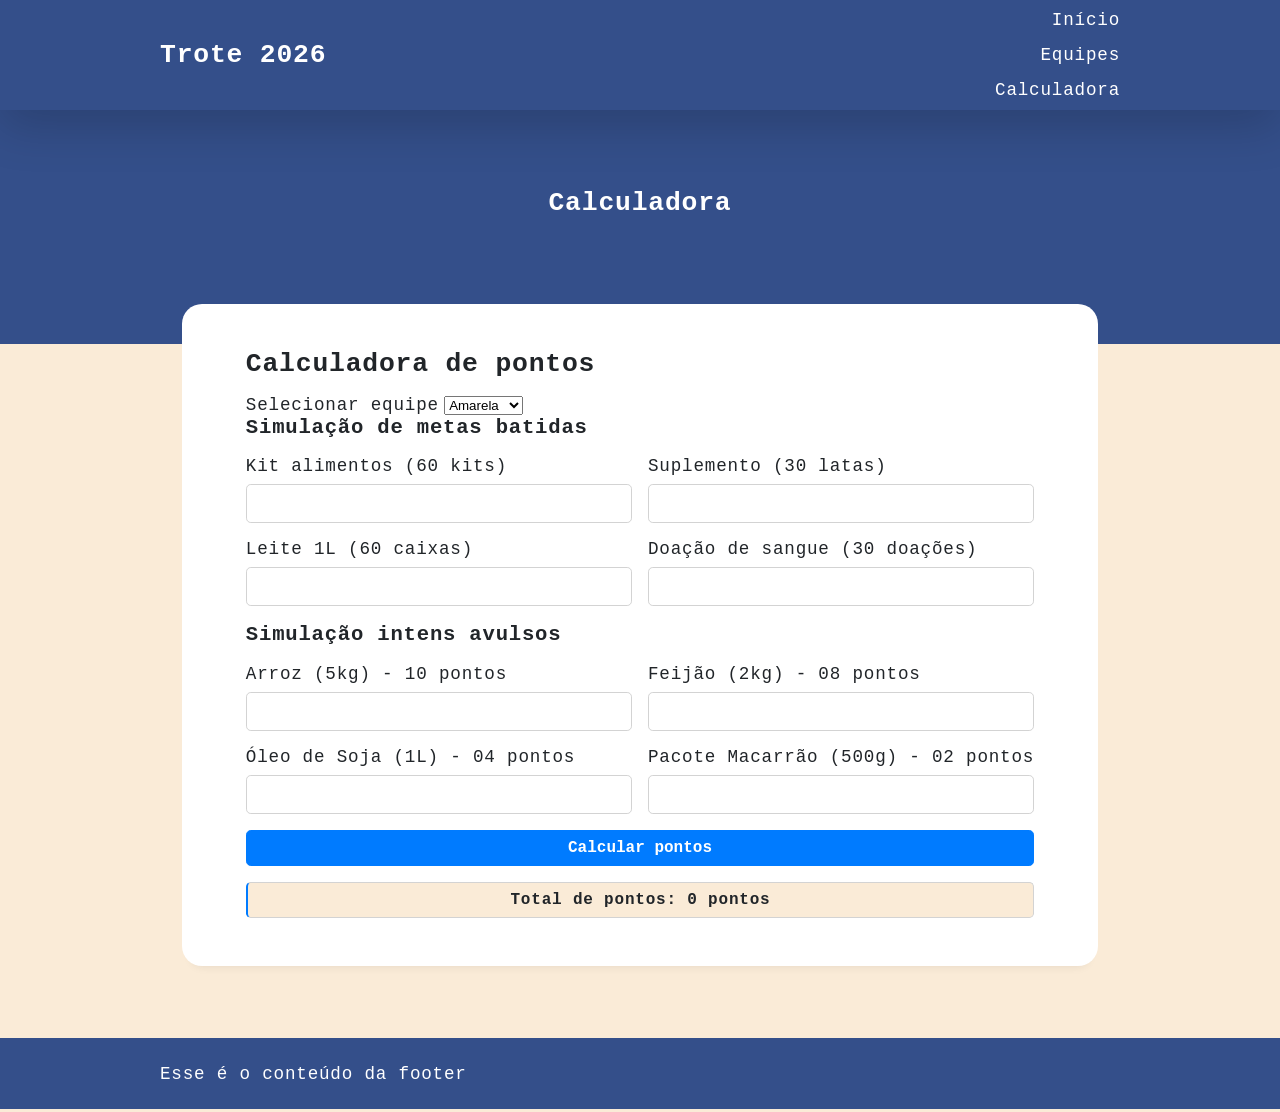
==== pages/calculator.html @ b0d2b978 "update: still working on implement all content before final style" ====
<!DOCTYPE html>
<html lang="pt-BR">
    <head>
        <!-- Meta data -->
        <meta charset="UTF-8">
        <meta name="title" content="Trote solidário 2026">
        <meta name="description" content="Trote solidário 2026">
        <meta name="viewport" content="width=device-width, initial-scale=1.0">
        <!-- CSS and statis files -->
        <link rel="stylesheet" href="../css/styles.css" >
        <!-- Google fonts -->
        <link rel="preconnect" href="https://fonts.googleapis.com">
        <link rel="preconnect" href="https://fonts.gstatic.com" crossorigin>
        <link href="https://fonts.googleapis.com/css2?family=Montserrat:ital@0;1&family=Mulish:ital,wght@0,200..1000;1,200..1000&family=Ubuntu+Mono:ital,wght@0,400;0,700;1,400;1,700&family=Ubuntu+Sans&family=Ubuntu+Sans+Mono:ital,wght@0,400..700;1,400..700&family=Ubuntu:ital,wght@0,300;0,400;0,500;0,700;1,300;1,400;1,500;1,700&display=swap" rel="stylesheet">
        <!-- Icons -->
        <link href="https://fonts.googleapis.com/css2?family=Material+Symbols+Outlined" rel="stylesheet">
        <link rel="stylesheet" href="https://cdn.jsdelivr.net/npm/bootstrap-icons@1.13.1/font/bootstrap-icons.min.css">
        <!-- Favicon -->
        <link rel="shortcut icon" href="https://ava-grad.unifacef.com.br/pluginfile.php/1/core_admin/favicon/64x64/1707216088/unifacef.png" />
        <!-- Title -->
        <title>Trote solidário 2026</title>
    </head>
    <body>
        <nav class="menu container"> <!-- Menu de navegação -->
            <div class="nav-main">
                <h1>Trote 2026</h1>
                <div class="menu-itens">
                    <a href="../index.html">Início</a>
                    <a href="teams.html">Equipes</a>
                    <a href="calculator.html">Calculadora</a>
                </div>
            </div>
        </nav>
        <header class="container">
            <div class="flex-column">
                <div class="banner">
                    <h2>Calculadora</h2>
                    <!-- <em>"Colecionando memórias de solidariedade"</em> -->
                </div>
            </div>
        </header>
        <main> <!-- Múltiplos sections dentro do main -->
            <section class="container">
                <div class="card-body">
                    <div class="form center">
                        <h2 class="h2-card form-header">
                            Calculadora de pontos
                        </h2>
                        <div class="dropdown">
                            <label for="colors">Selecionar equipe</label>
                            <select id="colors">
                                <option value="yellow">Amarela</option>
                                <option value="gray">Cinza</option>
                                <option value="orange">Laranja</option>
                                <option value="rouge">Bordo</option>
                                <option value="black">Preto</option>
                                <option value="pink">Rosa</option>
                                <option value="purple">Roxo</option>
                                <option value="green">Verde</option>
                                <option value="red">Vermelho</option>
                            </select>
                        </div>
                        <h3 class="h3-card form-header">
                            Simulação de metas batidas
                        </h3>
                        <form>
                            <div class="form-grid">
                                <div class="form-group">
                                    <label for="qtdeArroz">Kit alimentos (60 kits)</label>
                                    <input type="number" id="qtdeKit" name="qtdeKit" min="0">
                                </div>
                                <div class="form-group">
                                    <label for="qtdeFeijao">Suplemento (30 latas)</label>
                                    <input type="number" id="qtdeSuplemento" name="qtdeSuplemento" min="0">
                                </div>
                            </div>
                            <div class="form-grid">
                                <div class="form-group">
                                    <label for="qtdeArroz">Leite 1L (60 caixas)</label>
                                    <input type="number" id="qtdeLeite" name="qtdeLeite" min="0">
                                </div>
                                <div class="form-group">
                                    <label for="qtdeFeijao">Doação de sangue (30 doações)</label>
                                    <input type="number" id="qtdeSangue" name="qtdeSangue" min="0">
                                </div>
                            </div>
                            <h3 class="h3-card form-header">
                                Simulação intens avulsos
                            </h3>
                            <div class="form-grid">
                                <div class="form-group">
                                    <label for="qtdeArroz">Arroz (5kg) - 10 pontos</label>
                                    <input type="number" id="qtdeArroz" name="qtdeArroz" min="0">
                                </div>
                                <div class="form-group">
                                    <label for="qtdeFeijao">Feijão (2kg) - 08 pontos</label>
                                    <input type="number" id="qtdeFeijao" name="qtdeFeijao" min="0">
                                </div>
                            </div>
                            <div class="form-grid">
                                <div class="form-group">
                                    <label for="qtdeArroz">Óleo de Soja (1L) - 04 pontos</label>
                                    <input type="number" id="qtdeOleo" name="qtdeOleo" min="0">
                                </div>
                                <div class="form-group">
                                    <label for="qtdeFeijao">Pacote Macarrão (500g) - 02 pontos</label>
                                    <input type="text" id="qtdeMacarrao" name="qtdeMacarrao" min="0">
                                </div>
                            </div>
                            <button class="btn btn-primary" type="button" onclick="calcular()">
                                <h4 class="my-0 mx-0">
                                    Calcular pontos
                                </h4>
                            </button>
                        </form>
                        <div id="resultado" class="resultado">
                            <!-- O resultado da calculadora aparecerá aqui -->
                            <h4 class="mx-0 my-0 text-center">
                                Total de pontos: <span id="totalHoras">0</span> pontos
                            </h4>
                        </div>
                    </div>
                </div>
            </section>
        </main>
        <footer class="container">
            <p>Esse é o conteúdo da footer</p>
        </footer>
        <!-- Import Js -->
        <script src="../js/calculadora.js"></script>
        <script src="../js/spinner.js"></script>
    </body>
    <style>
        .card-body {
            width: fit-content;
            margin: -3rem auto 4rem auto;
        }
    </style>
</html>
---- css/styles.css ----
/* ---- STRUCT ---- */
body {
    margin: unset;
    background-color: antiquewhite;
    color: #212529 !important;
    letter-spacing: 0.05rem;
    min-height: 95vh;
    font-size: 1.1rem;
}

.container {
    padding: 0.5rem 10rem;
}

@media (max-width: 1100px) {
    .container {
        padding: 0.5rem 2rem;
    }
}

.row {
    display: flex;
    gap: 2rem;
}

@media (max-width: 500px) {
    .row {
        display: grid;
        gap: 1rem;
    }
}

header {
    background-color: #344f8a;
}

.flex-column {
    display: flex;
    flex-direction: column;
    padding: 3rem 3rem 6rem 3rem;
    text-align: center;
    color: white;
}

hr {
    color: lightgray;
}

table {
    width: 100%;
    border-collapse: collapse;
}

th, td {
    padding: 7px;
    text-align: left;
    border-bottom: 1px solid #ddd;
}
/* ---- END ---- */

/* ---- TIPOGRAFIA ---- */
h1, h2, h3, h4, p, ul, li, span, a, button, th, td, label, input {
    font-family: "Ubuntu Sans Mono", monospace;
    font-optical-sizing: auto;
    font-style: normal;
}

h1 {
    margin: 0.5rem 0;
    width: 30%;
    text-align: start;
}

.banner em {
    font-family: "Ubuntu Sans Mono", monospace;
    font-optical-sizing: auto;
    font-weight: normal;
    color: gold;
}

.h2-card, 
.h3-card,
.p-card {
    margin: 1rem 0;
    line-height: 1.6rem !important;
    text-align: justify;
}

.unstyle-list {
    list-style: none;
}

/* ---- END ---- */

/* ---- MENU ---- */
.nav-main {
    display: inherit !important;
    justify-content: inherit !important;
    align-items: inherit;
    width: 100%;
}

nav {
    display: flex;
    justify-content: space-between;
    align-items: center;
    color: white;
    text-align: end;
    box-shadow: 0 1rem 3rem rgba(0, 0, 0, 0.175);
    position: sticky;
    top: 0;
    z-index: 999;
    background-color: #344f8a;
}

.menu-itens {
    gap: 0.9rem;
    display: flex;
    width: 70%;
    line-height: 1.5rem; 
    justify-content: end !important;
}

.menu-itens a:hover {
    border-bottom: 1px solid white;
} 

@media (max-width: 1400px) {
    .menu-itens {
        display: inline-grid;
        gap: 0.7rem;
    }
}

.menu-itens>a {
    color: white;
    text-decoration: none;
}
/* ---- END ---- */

/* ---- CARD ---- */
.card-body {
    background-color: white;
    padding: 1rem 2rem;
    border-radius: 20px;
    margin: -3rem 0 4rem 0;
    box-shadow: rgba(33, 35, 38, 0.1) 0px 10px 10px -10px;
}

.row .card-body {
    width: 50%;
    cursor: pointer;
    border-left: 2px solid #344f8a;
}

.row .card-body:hover {
    color: white !important;
    background-color:  #344f8a;
    /* border: unset; */
}


@media (max-width: 500px) {
    .row .card-body {
        width: unset;
    }
}
/* ---- END ---- */

/* ---- FOOTER ---- */
footer {
    color: white;
    background-color: #344f8a;
    /* display: none; */
}
/* ---- FOOTER ---- */

/* ---- CUSTOM ---- */
.success {
    background-color: #DFF6E0;
    padding: 0.5rem 1rem;
    border-radius: 7px;
    color: darkgreen;
    font-weight: bold;
}

.info {
    background-color: #cff4fc;
    padding: 0.5rem 1rem;
    border-radius: 7px;
    /* color: darkgreen; */
    border-left: 2px solid #344f8a;
    /* font-weight: bold; */
}
/* ---- END ---- */

/* ---- FAZER IMPLANTAÇÃO NO CSS ---- */
.form {
    display: flex;
    flex-direction: column;
    margin: auto;
    padding: 2rem;
}

.form-header {
    text-align: unset;
    margin-top: 0;

}

.form-grid {
    display: grid;
    grid-template-columns: 1fr 1fr;
    gap: 1rem;
}

.form-group {
    display: flex;
    flex-direction: column;
    gap: 0.5rem;
    margin-bottom: 1rem;
}

.btn {
    background-color: #007bff;
    color: white;
    border: 1px solid #007bff;
    padding: 0.5rem 1rem;
    border-radius: 0.3rem;
    cursor: pointer;
    font-size: 1rem;
    width: 100%;
}

input {
    border: 1px solid lightgray;
    border-radius: 0.3rem;
    font-size: 1rem;
    height: 35px;
    padding-left: 0.5rem;
}

.resultado {
    margin-top: 1rem;
    background-color: antiquewhite;
    border: 1px solid lightgray;
    padding: 0.5rem 1rem;
    border-radius: 0.3rem;
    border-left: 2px solid #007bff;
    font-size: 1rem;
}

.mx-0 {
    margin-left: 0;
    margin-right: 0;
}
.my-0 {
    margin-top: 0;
    margin-bottom: 0;
}

.text-center {
    text-align: center;
}

.timeline {
    border-left: 2px solid #2a5298; /* borda à esquerda */
    padding-left: 20px;
    margin-top: 20px;
}

.evento {
    margin-bottom: 25px; /* espaçamento fora da borda de 25px */
    position: relative; /* move o elemento HTML sem alterar elementos ao lado */
}

.evento::before { /* cria elemento fantasma - aparece como primeiro elemento */
    content: '';
    width: 12px; /* largura da bolinha */
    height: 12px; /* altura da bolinha */
    background: #ff4b2b; /* fundo da bolinha */
    border-radius: 50%; /* borda da bolinha */
    position: absolute; /* posição atual do elemento */
    left: -28px; /* desloca para esquerda */
    top: 5px; /* desloca para cima */
}
/* ---- END ---- */

@media (max-width: 1100px) {
    .menu-itens {
        display: none;
    }
}

.nav-btn {
  display: flex;
  align-items: center;
  justify-content: center;

  position: absolute;
  top: 40%;
  transform: translateY(-40%);

  width: 45px;
  height: 45px;
  border: none;
  border-radius: 50%;
  background-color: #ffffff;
  color: #333;
  cursor: pointer;
  box-shadow: 0 2px 6px rgba(0,0,0,0.2);
}

/* posições laterais */
.nav-btn.left {
  left: 8.5rem; /* metade do botão → fica “metade pra fora” */
}

.nav-btn.right {
  right: 8.5rem;
}

@media (max-width: 1100px) {
  .nav-btn.left {
    left: 0.5rem; /* ajusta o botão esquerdo para ficar mais próximo da borda */
  }
  .nav-btn.right {
    right: 0.5rem; /* ajusta o botão direito para ficar mais próximo da borda */
  }
}

.retrivedContent {
    height: 440px;
    overflow-y: auto;
    flex: 1;
    padding-right: 0.5rem;
}


/* Chrome / Edge / Safari */
/* estado normal (escondida ou mínima) */
.retrivedContent::-webkit-scrollbar {
  width: 0px;
}

/* quando o usuário passa o mouse no container */
.retrivedContent:hover::-webkit-scrollbar {
  width: 6px;
}

.retrivedContent::-webkit-scrollbar-track {
  background: transparent;
}

.retrivedContent::-webkit-scrollbar-thumb {
  background-color: rgba(0, 0, 0, 0.08);
  border-radius: 10px;
}


.modal {
  display: none;
  position: fixed;
  z-index: 1000;
  inset: 0;
  background: rgba(0,0,0,0.7);
  /* overflow-y: auto */
}

.modal.active {
  display: flex;
  align-items: center;
  justify-content: center;
}

.modal-content {
  background: #fff;
  width: 80%;
  border-radius: 20px;
  overflow: hidden;

  display: flex;
  flex-direction: column;
  max-height: 90vh;
  padding: 20px;

}

/* 🔥 importante */
.modal-body {
  flex: 1;
  overflow-y: auto;
  min-height: 0;
  padding-right: 10px;
}

.modal-header {
  display: flex;
  justify-content: space-between;
  align-items: center;
}

.modal-header #btn-close {
    cursor: pointer;
    font-size: 1.5rem;
    color: #333;
}

    .box-yellow {
        width: 100%;
        height: 2rem;
        background-color: gold;
    }

    .box-gray {
        width: 100%;
        height: 2rem;
        background-color: gray;
    }

    .box-orange {
        width: 100%;
        height: 2rem;
        background-color: darkorange;
    }

    .box-rouge {
        width: 100%;
        height: 2rem;
        background-color: darkred;
    }

    .box-black {
        width: 100%;
        height: 2rem;
        background-color: black;
    }

    .box-pink {
        width: 100%;
        height: 2rem;
        background-color: pink;
    }

    .box-purple {
        width: 100%;
        height: 2rem;
        background-color: purple;
    }

    .box-green {
        width: 100%;
        height: 2rem;
        background-color: green;
    }

    .box-red {
        width: 100%;
        height: 2rem;
        background-color: red;
    }
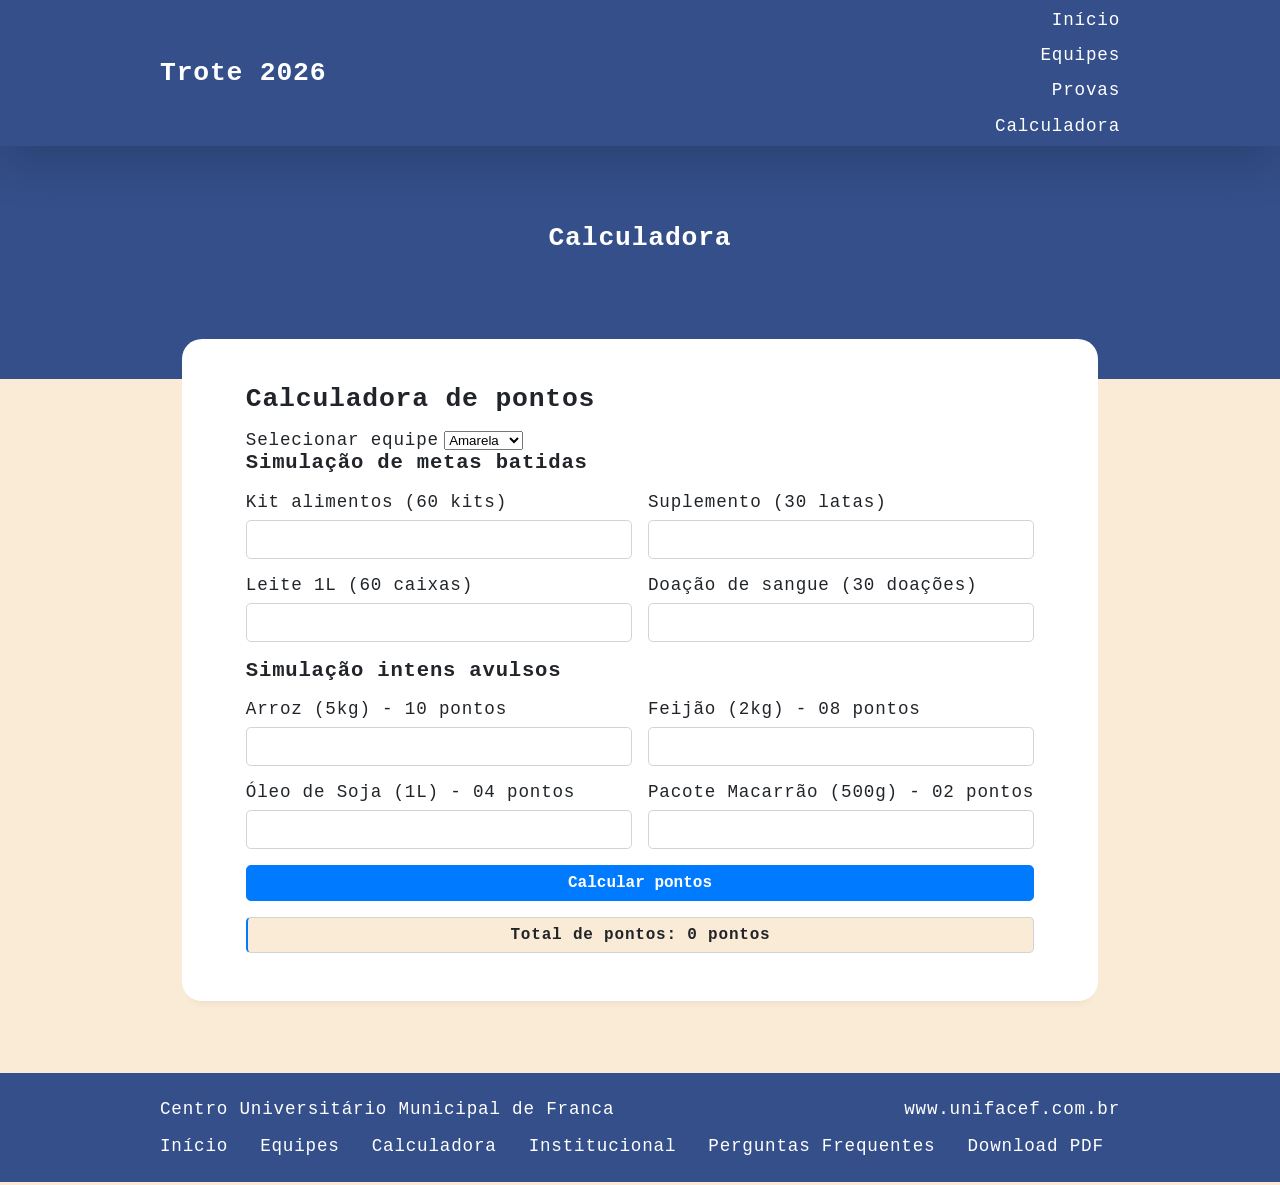
==== commit 031d4158: "updated: finished place tasks content to js" ====
--- a/pages/calculator.html
+++ b/pages/calculator.html
@@ -8,6 +8,7 @@
         <meta name="viewport" content="width=device-width, initial-scale=1.0">
         <!-- CSS and statis files -->
         <link rel="stylesheet" href="../css/styles.css" >
+        <link rel="stylesheet" href="../css/common/common.css" >
         <!-- Google fonts -->
         <link rel="preconnect" href="https://fonts.googleapis.com">
         <link rel="preconnect" href="https://fonts.gstatic.com" crossorigin>
@@ -21,12 +22,13 @@
         <title>Trote solidário 2026</title>
     </head>
     <body>
-        <nav class="menu container"> <!-- Menu de navegação -->
+        <nav class="menu container">
             <div class="nav-main">
                 <h1>Trote 2026</h1>
                 <div class="menu-itens">
                     <a href="../index.html">Início</a>
                     <a href="teams.html">Equipes</a>
+                    <a href="tasks.html">Provas</a>
                     <a href="calculator.html">Calculadora</a>
                 </div>
             </div>
@@ -124,7 +126,43 @@
             </section>
         </main>
         <footer class="container">
-            <p>Esse é o conteúdo da footer</p>
+
+            <p class="d-flex justify-content-between">Centro Universitário Municipal de Franca
+                <a href="https://www.unifacef.com.br" class="text-link text-white" target="_blank">www.unifacef.com.br</a>
+            </p>
+            <ul class="d-flex g-2">
+                <li class="unstyle-list">
+                    <a href="index.html" class="text-link text-white">
+                        Início
+                    </a>
+                </li>
+                <li class="unstyle-list">
+                    <a href="pages/teams.html" class="text-link text-white">
+                        Equipes
+                    </a>
+                </li>
+                <li class="unstyle-list">
+                    <a href="pages/calculator.html" class="text-link text-white">
+                        Calculadora
+                    </a>
+                </li>
+                <li class="unstyle-list">
+                    <a href="pages/institucional.html" class="text-link text-white">
+                        Institucional
+                    </a>
+                </li>
+                <li class="unstyle-list">
+                    <a href="pages/faq.html" class="text-link text-white">
+                        Perguntas Frequentes
+                    </a>
+                </li>
+                <li class="unstyle-list">
+                    <a href="/" class="text-link text-white">
+                        Download PDF
+                    </a>
+                </li>
+            </ul>
+
         </footer>
         <!-- Import Js -->
         <script src="../js/calculadora.js"></script>
--- a/css/common/common.css
+++ b/css/common/common.css
@@ -0,0 +1,67 @@
+/* Display */
+.d-flex {
+    display: flex;
+}
+
+/* Display Column */
+.d-flex-comun {
+    display: flex;
+    flex-direction: column;
+}
+
+/* Justify Content */
+.justify-content-between {
+    justify-content: space-between;
+}
+
+/* Padding */
+.p-0 {
+    padding: 0;
+}
+
+.p-1 {
+    padding: 1rem;
+}
+
+/* Margin */
+.m-auto {
+    margin: auto;
+}
+
+/* Text Align */
+.text-end {
+    display: flex;
+    justify-content: end;
+}
+
+/* Text */
+.text-link {
+    text-decoration: none;
+}
+
+.text-link:hover {
+    border-bottom: 1px solid white;
+}
+
+.text-primary {
+    color: #1a0dab;;
+}
+
+.text-white {
+    color: white;
+}
+
+/* Unstyled List */
+footer ul {
+    margin-block-start: 0;
+    padding-inline-start: 0;
+}
+
+/* Gap */
+.g-1 {
+    gap: 1rem;
+}
+
+.g-2 {
+    gap: 2rem;
+}
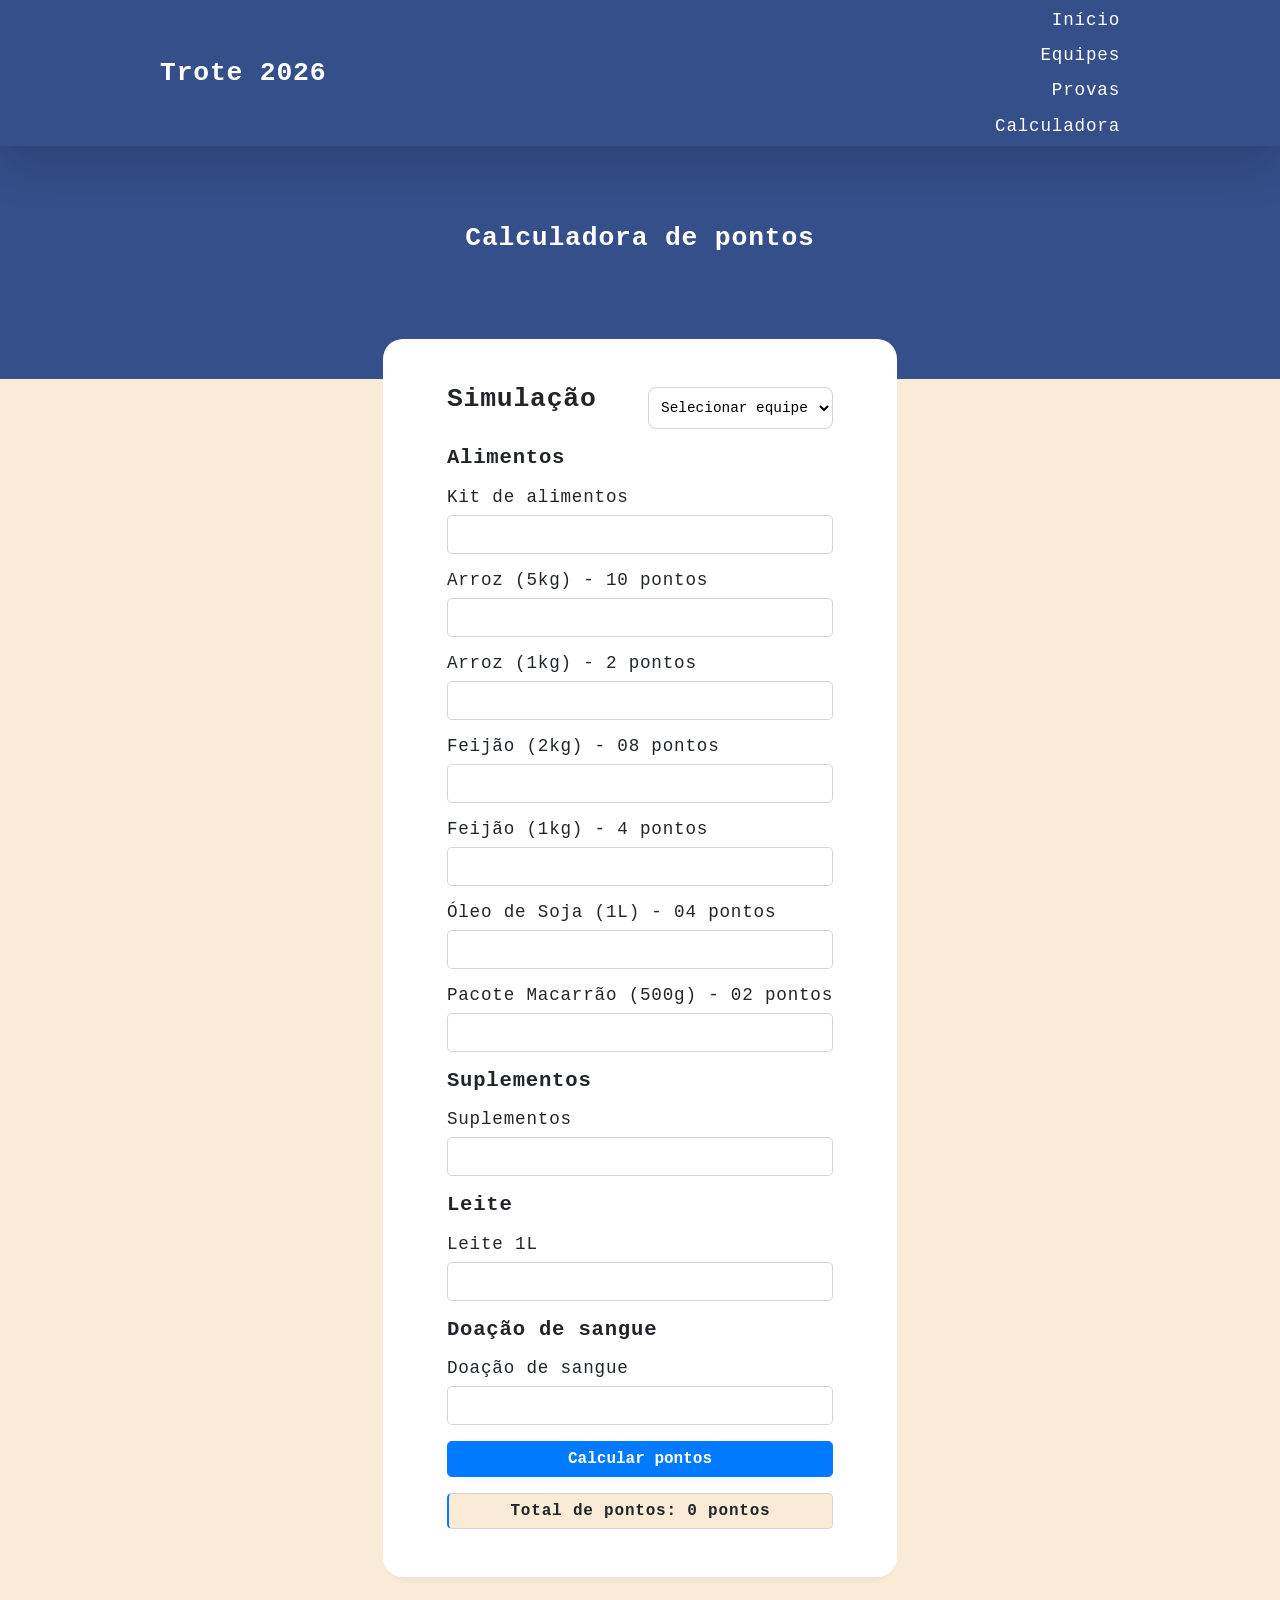
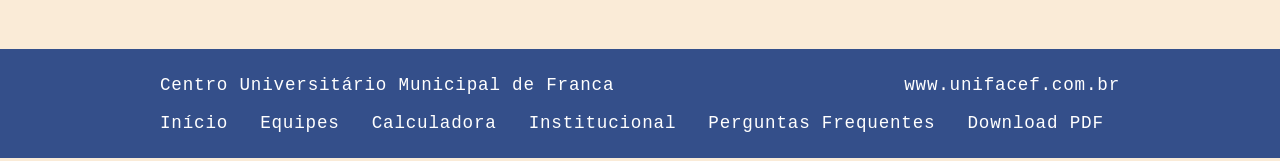
==== commit 6400a50d: "update: calculator js complete" ====
--- a/pages/calculator.html
+++ b/pages/calculator.html
@@ -36,7 +36,7 @@
         <header class="container">
             <div class="flex-column">
                 <div class="banner">
-                    <h2>Calculadora</h2>
+                    <h2>Calculadora de pontos</h2>
                     <!-- <em>"Colecionando memórias de solidariedade"</em> -->
                 </div>
             </div>
@@ -45,61 +45,53 @@
             <section class="container">
                 <div class="card-body">
                     <div class="form center">
-                        <h2 class="h2-card form-header">
-                            Calculadora de pontos
-                        </h2>
-                        <div class="dropdown">
-                            <label for="colors">Selecionar equipe</label>
-                            <select id="colors">
-                                <option value="yellow">Amarela</option>
-                                <option value="gray">Cinza</option>
-                                <option value="orange">Laranja</option>
-                                <option value="rouge">Bordo</option>
-                                <option value="black">Preto</option>
-                                <option value="pink">Rosa</option>
-                                <option value="purple">Roxo</option>
-                                <option value="green">Verde</option>
-                                <option value="red">Vermelho</option>
-                            </select>
+
+                        <div class="d-flex justify-content-between mb-1 gap-2">
+                            <h2 class="h2-card form-header">
+                                Simulação
+                            </h2>
+
+                            <div class="dropdown w-50 text-end">
+                                <select id="team" class="p-small b-1 bg-white">
+                                    <option value="" disabled selected>Selecionar equipe</option>
+                                    <option value="Amarela">Amarela</option>
+                                    <option value="Bordo">Bordo</option>
+                                    <option value="Cinza">Cinza</option>
+                                    <option value="Laranja">Laranja</option>
+                                    <option value="Preto">Preto</option>
+                                    <option value="Rosa">Rosa</option>
+                                    <option value="Roxo">Roxo</option>
+                                    <option value="Verde">Verde</option>
+                                    <option value="Vermelho">Vermelho</option>
+                                </select>
+                            </div>
                         </div>
-                        <h3 class="h3-card form-header">
-                            Simulação de metas batidas
-                        </h3>
+
                         <form>
-                            <div class="form-grid">
-                                <div class="form-group">
-                                    <label for="qtdeArroz">Kit alimentos (60 kits)</label>
-                                    <input type="number" id="qtdeKit" name="qtdeKit" min="0">
-                                </div>
-                                <div class="form-group">
-                                    <label for="qtdeFeijao">Suplemento (30 latas)</label>
-                                    <input type="number" id="qtdeSuplemento" name="qtdeSuplemento" min="0">
-                                </div>
-                            </div>
-                            <div class="form-grid">
-                                <div class="form-group">
-                                    <label for="qtdeArroz">Leite 1L (60 caixas)</label>
-                                    <input type="number" id="qtdeLeite" name="qtdeLeite" min="0">
-                                </div>
-                                <div class="form-group">
-                                    <label for="qtdeFeijao">Doação de sangue (30 doações)</label>
-                                    <input type="number" id="qtdeSangue" name="qtdeSangue" min="0">
-                                </div>
-                            </div>
-                            <h3 class="h3-card form-header">
-                                Simulação intens avulsos
-                            </h3>
-                            <div class="form-grid">
-                                <div class="form-group">
-                                    <label for="qtdeArroz">Arroz (5kg) - 10 pontos</label>
-                                    <input type="number" id="qtdeArroz" name="qtdeArroz" min="0">
-                                </div>
-                                <div class="form-group">
-                                    <label for="qtdeFeijao">Feijão (2kg) - 08 pontos</label>
-                                    <input type="number" id="qtdeFeijao" name="qtdeFeijao" min="0">
-                                </div>
-                            </div>
-                            <div class="form-grid">
+                            <h3 class="h3-card form-header">
+                                Alimentos
+                            </h3>
+                            <div class="form-grid">
+                                <div class="form-group">
+                                    <label for="qtdeArroz">Kit de alimentos</label>
+                                    <input type="number" id="kit" name="qtdeKit" min="0">
+                                </div>
+                                <div class="form-group">
+                                    <label for="qtdeArro5">Arroz (5kg) - 10 pontos</label>
+                                    <input type="number" id="qtdeArroz5" name="qtdeArroz" min="0">
+                                </div>
+                                <div class="form-group">
+                                    <label for="qtdeArroz1">Arroz (1kg) - 2 pontos</label>
+                                    <input type="number" id="qtdeArroz1" name="qtdeArroz" min="0">
+                                </div>
+                                <div class="form-group">
+                                    <label for="qtdeFeijao2">Feijão (2kg) - 08 pontos</label>
+                                    <input type="number" id="qtdeFeijao2" name="qtdeFeijao" min="0">
+                                </div>
+                                <div class="form-group">
+                                    <label for="qtdeFeijao1">Feijão (1kg) - 4 pontos</label>
+                                    <input type="number" id="qtdeFeijao1" name="qtdeFeijao" min="0">
+                                </div>
                                 <div class="form-group">
                                     <label for="qtdeArroz">Óleo de Soja (1L) - 04 pontos</label>
                                     <input type="number" id="qtdeOleo" name="qtdeOleo" min="0">
@@ -109,7 +101,39 @@
                                     <input type="text" id="qtdeMacarrao" name="qtdeMacarrao" min="0">
                                 </div>
                             </div>
-                            <button class="btn btn-primary" type="button" onclick="calcular()">
+
+                            <h3 class="h3-card form-header">
+                                Suplementos
+                            </h3>
+                            <div class="form-grid">
+                                <div class="form-group">
+                                    <label for="qtdeFeijao">Suplementos</label>
+                                    <input type="number" id="suplemento" name="qtdeSuplemento" min="0">
+                                </div>
+                            </div>
+
+                            <h3 class="h3-card form-header">
+                                Leite
+                            </h3>
+                            <div class="form-grid">
+                                <div class="form-group">
+                                    <label for="qtdeArroz">Leite 1L</label>
+                                    <input type="number" id="leite" name="qtdeLeite" min="0">
+                                </div>
+                            </div>
+                            
+                            <h3 class="h3-card form-header">
+                                Doação de sangue
+                            </h3>
+                            <div class="form-grid">
+                                <div class="form-group">
+                                    <label for="qtdeFeijao">Doação de sangue</label>
+                                    <input type="number" id="sangue" name="qtdeSangue" min="0">
+                                </div>
+                            </div>
+                            
+
+                            <button class="btn btn-primary" type="button" onclick="Calcular()">
                                 <h4 class="my-0 mx-0">
                                     Calcular pontos
                                 </h4>
@@ -118,12 +142,13 @@
                         <div id="resultado" class="resultado">
                             <!-- O resultado da calculadora aparecerá aqui -->
                             <h4 class="mx-0 my-0 text-center">
-                                Total de pontos: <span id="totalHoras">0</span> pontos
+                                Total de pontos: <span id="totalPontos">0</span> pontos
                             </h4>
                         </div>
                     </div>
                 </div>
             </section>
+
         </main>
         <footer class="container">
 
--- a/css/styles.css
+++ b/css/styles.css
@@ -59,10 +59,14 @@
 /* ---- END ---- */
 
 /* ---- TIPOGRAFIA ---- */
-h1, h2, h3, h4, p, ul, li, span, a, button, th, td, label, input {
+h1, h2, h3, h4, p, ul, li, span, a, button, th, td, label, input, select, option {
     font-family: "Ubuntu Sans Mono", monospace;
     font-optical-sizing: auto;
     font-style: normal;
+}
+
+select, option {
+    font-size: 0.9rem !important;
 }
 
 h1 {
@@ -178,19 +182,34 @@
 /* ---- CUSTOM ---- */
 .success {
     background-color: #DFF6E0;
-    padding: 0.5rem 1rem;
-    border-radius: 7px;
+    padding: 0.7rem 1.1rem;
+    border-radius: 5px;
     color: darkgreen;
     font-weight: bold;
 }
 
+.warning {
+    background-color: #fff3cd;
+    color: #664d03;
+    border: 1px solid #ffe69c;
+    padding: 0.7rem 1.1rem;
+    border-radius: 5px;
+}
+
 .info {
-    background-color: #cff4fc;
-    padding: 0.5rem 1rem;
-    border-radius: 7px;
-    /* color: darkgreen; */
-    border-left: 2px solid #344f8a;
-    /* font-weight: bold; */
+    background-color: #cfe2ff;
+    border: 1px solid #9ec5fe;
+    color: #052c65;
+    padding: 0.7rem 1.1rem;
+    border-radius: 5px;
+}
+
+.danger {
+    background-color: #f8d7da;
+    color: #58151c;
+    border: 1px solid #f1aeb5;
+    padding: 0.7rem 1.1rem;
+    border-radius: 5px;
 }
 /* ---- END ---- */
 
@@ -209,8 +228,8 @@
 }
 
 .form-grid {
-    display: grid;
-    grid-template-columns: 1fr 1fr;
+    /* display: grid;
+    grid-template-columns: 1fr 1fr; */
     gap: 1rem;
 }
 
@@ -458,4 +477,4 @@
         width: 100%;
         height: 2rem;
         background-color: red;
-    }+    }
--- a/css/common/common.css
+++ b/css/common/common.css
@@ -19,6 +19,10 @@
     padding: 0;
 }
 
+.p-small {
+    padding: 0.5rem;
+}
+
 .p-1 {
     padding: 1rem;
 }
@@ -26,6 +30,10 @@
 /* Margin */
 .m-auto {
     margin: auto;
+}
+
+.mb-1 {
+    margin-bottom: 1rem;
 }
 
 /* Text Align */
@@ -65,3 +73,20 @@
 .g-2 {
     gap: 2rem;
 }
+
+/* Width */
+.w-50 {
+    width: 50%;
+}
+
+/* Border  */
+.b-1 {
+    border: 1px solid lightgray;
+    border-radius: 0.5rem;
+}
+
+/* Background  */
+.bg-white {
+    background-color: white;
+}
+
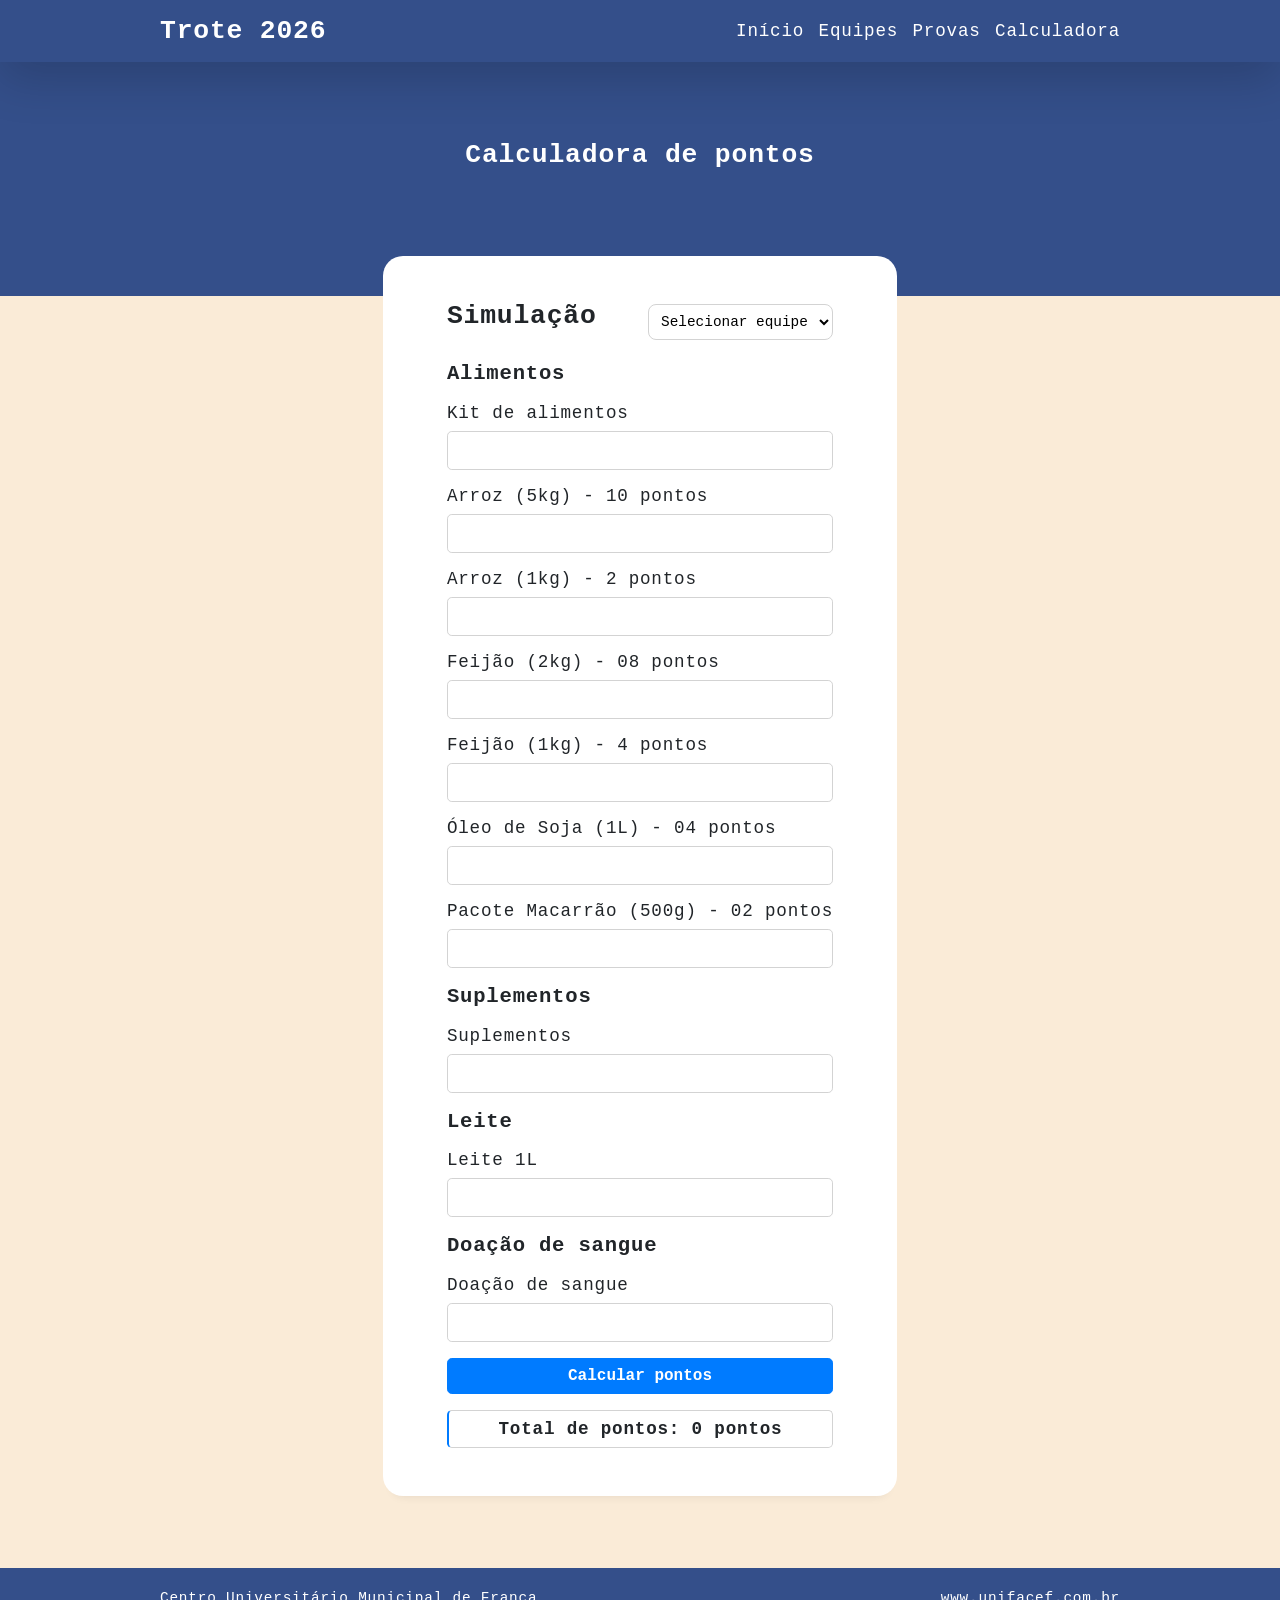
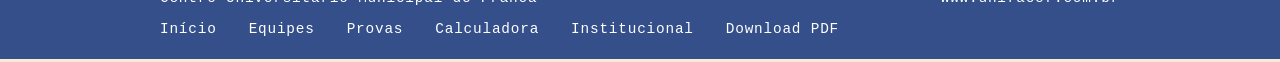
==== commit 89b7cd63: "update: css respnsive" ====
--- a/pages/calculator.html
+++ b/pages/calculator.html
@@ -1,202 +1,238 @@
-<!DOCTYPE html>
+<!doctype html>
 <html lang="pt-BR">
-    <head>
-        <!-- Meta data -->
-        <meta charset="UTF-8">
-        <meta name="title" content="Trote solidário 2026">
-        <meta name="description" content="Trote solidário 2026">
-        <meta name="viewport" content="width=device-width, initial-scale=1.0">
-        <!-- CSS and statis files -->
-        <link rel="stylesheet" href="../css/styles.css" >
-        <link rel="stylesheet" href="../css/common/common.css" >
-        <!-- Google fonts -->
-        <link rel="preconnect" href="https://fonts.googleapis.com">
-        <link rel="preconnect" href="https://fonts.gstatic.com" crossorigin>
-        <link href="https://fonts.googleapis.com/css2?family=Montserrat:ital@0;1&family=Mulish:ital,wght@0,200..1000;1,200..1000&family=Ubuntu+Mono:ital,wght@0,400;0,700;1,400;1,700&family=Ubuntu+Sans&family=Ubuntu+Sans+Mono:ital,wght@0,400..700;1,400..700&family=Ubuntu:ital,wght@0,300;0,400;0,500;0,700;1,300;1,400;1,500;1,700&display=swap" rel="stylesheet">
-        <!-- Icons -->
-        <link href="https://fonts.googleapis.com/css2?family=Material+Symbols+Outlined" rel="stylesheet">
-        <link rel="stylesheet" href="https://cdn.jsdelivr.net/npm/bootstrap-icons@1.13.1/font/bootstrap-icons.min.css">
-        <!-- Favicon -->
-        <link rel="shortcut icon" href="https://ava-grad.unifacef.com.br/pluginfile.php/1/core_admin/favicon/64x64/1707216088/unifacef.png" />
-        <!-- Title -->
-        <title>Trote solidário 2026</title>
-    </head>
-    <body>
-        <nav class="menu container">
-            <div class="nav-main">
-                <h1>Trote 2026</h1>
-                <div class="menu-itens">
-                    <a href="../index.html">Início</a>
-                    <a href="teams.html">Equipes</a>
-                    <a href="tasks.html">Provas</a>
-                    <a href="calculator.html">Calculadora</a>
-                </div>
+  <head>
+    <!-- Meta data -->
+    <meta charset="UTF-8" />
+    <meta name="title" content="Trote solidário 2026" />
+    <meta name="description" content="Trote solidário 2026" />
+    <meta name="viewport" content="width=device-width, initial-scale=1.0" />
+    <!-- CSS and statis files -->
+    <link rel="stylesheet" href="../css/styles.css" />
+    <link rel="stylesheet" href="../css/common/common.css" />
+    <!-- Google fonts -->
+    <link rel="preconnect" href="https://fonts.googleapis.com" />
+    <link rel="preconnect" href="https://fonts.gstatic.com" crossorigin />
+    <link
+      href="https://fonts.googleapis.com/css2?family=Montserrat:ital@0;1&family=Mulish:ital,wght@0,200..1000;1,200..1000&family=Ubuntu+Mono:ital,wght@0,400;0,700;1,400;1,700&family=Ubuntu+Sans&family=Ubuntu+Sans+Mono:ital,wght@0,400..700;1,400..700&family=Ubuntu:ital,wght@0,300;0,400;0,500;0,700;1,300;1,400;1,500;1,700&display=swap"
+      rel="stylesheet"
+    />
+    <!-- Icons -->
+    <link
+      href="https://fonts.googleapis.com/css2?family=Material+Symbols+Outlined"
+      rel="stylesheet"
+    />
+    <link
+      rel="stylesheet"
+      href="https://cdn.jsdelivr.net/npm/bootstrap-icons@1.13.1/font/bootstrap-icons.min.css"
+    />
+    <!-- Favicon -->
+    <link
+      rel="shortcut icon"
+      href="https://ava-grad.unifacef.com.br/pluginfile.php/1/core_admin/favicon/64x64/1707216088/unifacef.png"
+    />
+    <!-- Title -->
+    <title>Trote solidário 2026</title>
+  </head>
+  <body>
+    <nav class="menu container">
+      <div class="nav-main">
+        <h1>Trote 2026</h1>
+        <div class="menu-itens">
+          <a href="../index.html">Início</a>
+          <a href="teams.html">Equipes</a>
+          <a href="tasks.html">Provas</a>
+          <a href="calculator.html">Calculadora</a>
+        </div>
+      </div>
+    </nav>
+    <header class="container">
+      <div class="flex-column">
+        <div class="banner">
+          <h2>Calculadora de pontos</h2>
+          <!-- <em>"Colecionando memórias de solidariedade"</em> -->
+        </div>
+      </div>
+    </header>
+    <main>
+      <!-- Múltiplos sections dentro do main -->
+      <section class="container">
+        <div class="card-body">
+          <div class="form center">
+            <div class="d-flex justify-content-between mb-1 gap-2">
+              <h2 class="h2-card form-header w-100">Simulação</h2>
+
+              <div class="dropdown w-100">
+                <select id="team" class="p-small b-1 bg-white">
+                  <option value="" disabled selected>Selecionar equipe</option>
+                  <option value="Amarela">Amarela</option>
+                  <option value="Bordo">Bordo</option>
+                  <option value="Cinza">Cinza</option>
+                  <option value="Laranja">Laranja</option>
+                  <option value="Preto">Preto</option>
+                  <option value="Rosa">Rosa</option>
+                  <option value="Roxo">Roxo</option>
+                  <option value="Verde">Verde</option>
+                  <option value="Vermelho">Vermelho</option>
+                </select>
+              </div>
             </div>
-        </nav>
-        <header class="container">
-            <div class="flex-column">
-                <div class="banner">
-                    <h2>Calculadora de pontos</h2>
-                    <!-- <em>"Colecionando memórias de solidariedade"</em> -->
-                </div>
+
+            <form>
+              <h3 class="h3-card form-header">Alimentos</h3>
+              <div>
+                <div class="form-group">
+                  <label for="qtdeArroz">Kit de alimentos</label>
+                  <input type="number" id="kit" name="qtdeKit" min="0" />
+                </div>
+                <div class="form-group">
+                  <label for="qtdeArro5">Arroz (5kg) - 10 pontos</label>
+                  <input
+                    type="number"
+                    id="qtdeArroz5"
+                    name="qtdeArroz"
+                    min="0"
+                  />
+                </div>
+                <div class="form-group">
+                  <label for="qtdeArroz1">Arroz (1kg) - 2 pontos</label>
+                  <input
+                    type="number"
+                    id="qtdeArroz1"
+                    name="qtdeArroz"
+                    min="0"
+                  />
+                </div>
+                <div class="form-group">
+                  <label for="qtdeFeijao2">Feijão (2kg) - 08 pontos</label>
+                  <input
+                    type="number"
+                    id="qtdeFeijao2"
+                    name="qtdeFeijao"
+                    min="0"
+                  />
+                </div>
+                <div class="form-group">
+                  <label for="qtdeFeijao1">Feijão (1kg) - 4 pontos</label>
+                  <input
+                    type="number"
+                    id="qtdeFeijao1"
+                    name="qtdeFeijao"
+                    min="0"
+                  />
+                </div>
+                <div class="form-group">
+                  <label for="qtdeArroz">Óleo de Soja (1L) - 04 pontos</label>
+                  <input type="number" id="qtdeOleo" name="qtdeOleo" min="0" />
+                </div>
+                <div class="form-group">
+                  <label for="qtdeFeijao"
+                    >Pacote Macarrão (500g) - 02 pontos</label
+                  >
+                  <input
+                    type="text"
+                    id="qtdeMacarrao"
+                    name="qtdeMacarrao"
+                    min="0"
+                  />
+                </div>
+              </div>
+
+              <h3 class="h3-card form-header">Suplementos</h3>
+              <div>
+                <div class="form-group">
+                  <label for="qtdeFeijao">Suplementos</label>
+                  <input
+                    type="number"
+                    id="suplemento"
+                    name="qtdeSuplemento"
+                    min="0"
+                  />
+                </div>
+              </div>
+
+              <h3 class="h3-card form-header">Leite</h3>
+              <div>
+                <div class="form-group">
+                  <label for="qtdeArroz">Leite 1L</label>
+                  <input type="number" id="leite" name="qtdeLeite" min="0" />
+                </div>
+              </div>
+
+              <h3 class="h3-card form-header">Doação de sangue</h3>
+              <div>
+                <div class="form-group">
+                  <label for="qtdeFeijao">Doação de sangue</label>
+                  <input type="number" id="sangue" name="qtdeSangue" min="0" />
+                </div>
+              </div>
+
+              <button
+                class="btn btn-primary"
+                type="button"
+                onclick="Calcular()"
+              >
+                <h4 class="my-0 mx-0">Calcular pontos</h4>
+              </button>
+            </form>
+            <div id="resultado" class="resultado">
+              <!-- O resultado da calculadora aparecerá aqui -->
+              <h4 class="mx-0 my-0 text-center">
+                Total de pontos: <span id="totalPontos">0</span> pontos
+              </h4>
             </div>
-        </header>
-        <main> <!-- Múltiplos sections dentro do main -->
-            <section class="container">
-                <div class="card-body">
-                    <div class="form center">
-
-                        <div class="d-flex justify-content-between mb-1 gap-2">
-                            <h2 class="h2-card form-header">
-                                Simulação
-                            </h2>
-
-                            <div class="dropdown w-50 text-end">
-                                <select id="team" class="p-small b-1 bg-white">
-                                    <option value="" disabled selected>Selecionar equipe</option>
-                                    <option value="Amarela">Amarela</option>
-                                    <option value="Bordo">Bordo</option>
-                                    <option value="Cinza">Cinza</option>
-                                    <option value="Laranja">Laranja</option>
-                                    <option value="Preto">Preto</option>
-                                    <option value="Rosa">Rosa</option>
-                                    <option value="Roxo">Roxo</option>
-                                    <option value="Verde">Verde</option>
-                                    <option value="Vermelho">Vermelho</option>
-                                </select>
-                            </div>
-                        </div>
-
-                        <form>
-                            <h3 class="h3-card form-header">
-                                Alimentos
-                            </h3>
-                            <div class="form-grid">
-                                <div class="form-group">
-                                    <label for="qtdeArroz">Kit de alimentos</label>
-                                    <input type="number" id="kit" name="qtdeKit" min="0">
-                                </div>
-                                <div class="form-group">
-                                    <label for="qtdeArro5">Arroz (5kg) - 10 pontos</label>
-                                    <input type="number" id="qtdeArroz5" name="qtdeArroz" min="0">
-                                </div>
-                                <div class="form-group">
-                                    <label for="qtdeArroz1">Arroz (1kg) - 2 pontos</label>
-                                    <input type="number" id="qtdeArroz1" name="qtdeArroz" min="0">
-                                </div>
-                                <div class="form-group">
-                                    <label for="qtdeFeijao2">Feijão (2kg) - 08 pontos</label>
-                                    <input type="number" id="qtdeFeijao2" name="qtdeFeijao" min="0">
-                                </div>
-                                <div class="form-group">
-                                    <label for="qtdeFeijao1">Feijão (1kg) - 4 pontos</label>
-                                    <input type="number" id="qtdeFeijao1" name="qtdeFeijao" min="0">
-                                </div>
-                                <div class="form-group">
-                                    <label for="qtdeArroz">Óleo de Soja (1L) - 04 pontos</label>
-                                    <input type="number" id="qtdeOleo" name="qtdeOleo" min="0">
-                                </div>
-                                <div class="form-group">
-                                    <label for="qtdeFeijao">Pacote Macarrão (500g) - 02 pontos</label>
-                                    <input type="text" id="qtdeMacarrao" name="qtdeMacarrao" min="0">
-                                </div>
-                            </div>
-
-                            <h3 class="h3-card form-header">
-                                Suplementos
-                            </h3>
-                            <div class="form-grid">
-                                <div class="form-group">
-                                    <label for="qtdeFeijao">Suplementos</label>
-                                    <input type="number" id="suplemento" name="qtdeSuplemento" min="0">
-                                </div>
-                            </div>
-
-                            <h3 class="h3-card form-header">
-                                Leite
-                            </h3>
-                            <div class="form-grid">
-                                <div class="form-group">
-                                    <label for="qtdeArroz">Leite 1L</label>
-                                    <input type="number" id="leite" name="qtdeLeite" min="0">
-                                </div>
-                            </div>
-                            
-                            <h3 class="h3-card form-header">
-                                Doação de sangue
-                            </h3>
-                            <div class="form-grid">
-                                <div class="form-group">
-                                    <label for="qtdeFeijao">Doação de sangue</label>
-                                    <input type="number" id="sangue" name="qtdeSangue" min="0">
-                                </div>
-                            </div>
-                            
-
-                            <button class="btn btn-primary" type="button" onclick="Calcular()">
-                                <h4 class="my-0 mx-0">
-                                    Calcular pontos
-                                </h4>
-                            </button>
-                        </form>
-                        <div id="resultado" class="resultado">
-                            <!-- O resultado da calculadora aparecerá aqui -->
-                            <h4 class="mx-0 my-0 text-center">
-                                Total de pontos: <span id="totalPontos">0</span> pontos
-                            </h4>
-                        </div>
-                    </div>
-                </div>
-            </section>
-
-        </main>
-        <footer class="container">
-
-            <p class="d-flex justify-content-between">Centro Universitário Municipal de Franca
-                <a href="https://www.unifacef.com.br" class="text-link text-white" target="_blank">www.unifacef.com.br</a>
-            </p>
-            <ul class="d-flex g-2">
-                <li class="unstyle-list">
-                    <a href="index.html" class="text-link text-white">
-                        Início
-                    </a>
-                </li>
-                <li class="unstyle-list">
-                    <a href="pages/teams.html" class="text-link text-white">
-                        Equipes
-                    </a>
-                </li>
-                <li class="unstyle-list">
-                    <a href="pages/calculator.html" class="text-link text-white">
-                        Calculadora
-                    </a>
-                </li>
-                <li class="unstyle-list">
-                    <a href="pages/institucional.html" class="text-link text-white">
-                        Institucional
-                    </a>
-                </li>
-                <li class="unstyle-list">
-                    <a href="pages/faq.html" class="text-link text-white">
-                        Perguntas Frequentes
-                    </a>
-                </li>
-                <li class="unstyle-list">
-                    <a href="/" class="text-link text-white">
-                        Download PDF
-                    </a>
-                </li>
-            </ul>
-
-        </footer>
-        <!-- Import Js -->
-        <script src="../js/calculadora.js"></script>
-        <script src="../js/spinner.js"></script>
-    </body>
-    <style>
-        .card-body {
-            width: fit-content;
-            margin: -3rem auto 4rem auto;
-        }
-    </style>
-</html>+          </div>
+        </div>
+      </section>
+    </main>
+    <footer class="container">
+      <p class="d-flex justify-content-between">
+        Centro Universitário Municipal de Franca
+        <a
+          href="https://www.unifacef.com.br"
+          class="text-link text-white"
+          target="_blank"
+          >www.unifacef.com.br</a
+        >
+      </p>
+      <ul class="d-flex g-2">
+        <li class="unstyle-list">
+          <a href="../index.html" class="text-link text-white"> Início </a>
+        </li>
+        <li class="unstyle-list">
+          <a href="teams.html" class="text-link text-white"> Equipes </a>
+        </li>
+        <li class="unstyle-list">
+          <a href="tasks.html" class="text-link text-white"> Provas </a>
+        </li>
+        <li class="unstyle-list">
+          <a href="calculator.html" class="text-link text-white">
+            Calculadora
+          </a>
+        </li>
+        <li class="unstyle-list">
+          <a href="institutional.html" class="text-link text-white">
+            Institucional
+          </a>
+        </li>
+        <li class="unstyle-list">
+          <a
+            href="../docs/regulamento-2026.pdf"
+            class="text-link text-white"
+            target="_blank"
+          >
+            Download PDF
+          </a>
+        </li>
+      </ul>
+    </footer>
+    <!-- Import Js -->
+    <script src="../js/calculadora.js"></script>
+    <script src="../js/spinner.js"></script>
+  </body>
+  <style>
+    .card-body {
+      width: fit-content;
+      margin: -3rem auto 4rem auto;
+    }
+  </style>
+</html>
--- a/css/styles.css
+++ b/css/styles.css
@@ -12,21 +12,9 @@
     padding: 0.5rem 10rem;
 }
 
-@media (max-width: 1100px) {
+@media (max-width: 1000px) {
     .container {
-        padding: 0.5rem 2rem;
-    }
-}
-
-.row {
-    display: flex;
-    gap: 2rem;
-}
-
-@media (max-width: 500px) {
-    .row {
-        display: grid;
-        gap: 1rem;
+        padding: 0.5rem 1.5rem;
     }
 }
 
@@ -40,10 +28,6 @@
     padding: 3rem 3rem 6rem 3rem;
     text-align: center;
     color: white;
-}
-
-hr {
-    color: lightgray;
 }
 
 table {
@@ -129,7 +113,7 @@
     border-bottom: 1px solid white;
 } 
 
-@media (max-width: 1400px) {
+@media (max-width: 1000px) {
     .menu-itens {
         display: inline-grid;
         gap: 0.7rem;
@@ -151,67 +135,14 @@
     box-shadow: rgba(33, 35, 38, 0.1) 0px 10px 10px -10px;
 }
 
-.row .card-body {
-    width: 50%;
-    cursor: pointer;
-    border-left: 2px solid #344f8a;
-}
-
-.row .card-body:hover {
-    color: white !important;
-    background-color:  #344f8a;
-    /* border: unset; */
-}
-
-
-@media (max-width: 500px) {
-    .row .card-body {
-        width: unset;
-    }
-}
 /* ---- END ---- */
 
 /* ---- FOOTER ---- */
 footer {
     color: white;
     background-color: #344f8a;
-    /* display: none; */
-}
-/* ---- FOOTER ---- */
-
-/* ---- CUSTOM ---- */
-.success {
-    background-color: #DFF6E0;
-    padding: 0.7rem 1.1rem;
-    border-radius: 5px;
-    color: darkgreen;
-    font-weight: bold;
-}
-
-.warning {
-    background-color: #fff3cd;
-    color: #664d03;
-    border: 1px solid #ffe69c;
-    padding: 0.7rem 1.1rem;
-    border-radius: 5px;
-}
-
-.info {
-    background-color: #cfe2ff;
-    border: 1px solid #9ec5fe;
-    color: #052c65;
-    padding: 0.7rem 1.1rem;
-    border-radius: 5px;
-}
-
-.danger {
-    background-color: #f8d7da;
-    color: #58151c;
-    border: 1px solid #f1aeb5;
-    padding: 0.7rem 1.1rem;
-    border-radius: 5px;
-}
-/* ---- END ---- */
+    font-size: 0.9rem !important;
+}
 
 /* ---- FAZER IMPLANTAÇÃO NO CSS ---- */
 .form {
@@ -221,16 +152,16 @@
     padding: 2rem;
 }
 
+@media (max-width: 1000px) {
+    .form {
+        padding: 0.5rem 0 !important;
+    }
+}
+
 .form-header {
     text-align: unset;
     margin-top: 0;
 
-}
-
-.form-grid {
-    /* display: grid;
-    grid-template-columns: 1fr 1fr; */
-    gap: 1rem;
 }
 
 .form-group {
@@ -261,55 +192,15 @@
 
 .resultado {
     margin-top: 1rem;
-    background-color: antiquewhite;
+    background-color: white;
     border: 1px solid lightgray;
     padding: 0.5rem 1rem;
     border-radius: 0.3rem;
     border-left: 2px solid #007bff;
-    font-size: 1rem;
-}
-
-.mx-0 {
-    margin-left: 0;
-    margin-right: 0;
-}
-.my-0 {
-    margin-top: 0;
-    margin-bottom: 0;
-}
-
-.text-center {
-    text-align: center;
-}
-
-.timeline {
-    border-left: 2px solid #2a5298; /* borda à esquerda */
-    padding-left: 20px;
-    margin-top: 20px;
-}
-
-.evento {
-    margin-bottom: 25px; /* espaçamento fora da borda de 25px */
-    position: relative; /* move o elemento HTML sem alterar elementos ao lado */
-}
-
-.evento::before { /* cria elemento fantasma - aparece como primeiro elemento */
-    content: '';
-    width: 12px; /* largura da bolinha */
-    height: 12px; /* altura da bolinha */
-    background: #ff4b2b; /* fundo da bolinha */
-    border-radius: 50%; /* borda da bolinha */
-    position: absolute; /* posição atual do elemento */
-    left: -28px; /* desloca para esquerda */
-    top: 5px; /* desloca para cima */
-}
-/* ---- END ---- */
-
-@media (max-width: 1100px) {
-    .menu-itens {
-        display: none;
-    }
-}
+    font-size: 1.1rem;
+}
+
+/* ---- END ---- */
 
 .nav-btn {
   display: flex;
@@ -332,7 +223,7 @@
 
 /* posições laterais */
 .nav-btn.left {
-  left: 8.5rem; /* metade do botão → fica “metade pra fora” */
+  left: 8.5rem;
 }
 
 .nav-btn.right {
@@ -341,140 +232,9 @@
 
 @media (max-width: 1100px) {
   .nav-btn.left {
-    left: 0.5rem; /* ajusta o botão esquerdo para ficar mais próximo da borda */
+    left: 0.5rem;
   }
   .nav-btn.right {
-    right: 0.5rem; /* ajusta o botão direito para ficar mais próximo da borda */
+    right: 0.5rem;
   }
-}
-
-.retrivedContent {
-    height: 440px;
-    overflow-y: auto;
-    flex: 1;
-    padding-right: 0.5rem;
-}
-
-
-/* Chrome / Edge / Safari */
-/* estado normal (escondida ou mínima) */
-.retrivedContent::-webkit-scrollbar {
-  width: 0px;
-}
-
-/* quando o usuário passa o mouse no container */
-.retrivedContent:hover::-webkit-scrollbar {
-  width: 6px;
-}
-
-.retrivedContent::-webkit-scrollbar-track {
-  background: transparent;
-}
-
-.retrivedContent::-webkit-scrollbar-thumb {
-  background-color: rgba(0, 0, 0, 0.08);
-  border-radius: 10px;
-}
-
-
-.modal {
-  display: none;
-  position: fixed;
-  z-index: 1000;
-  inset: 0;
-  background: rgba(0,0,0,0.7);
-  /* overflow-y: auto */
-}
-
-.modal.active {
-  display: flex;
-  align-items: center;
-  justify-content: center;
-}
-
-.modal-content {
-  background: #fff;
-  width: 80%;
-  border-radius: 20px;
-  overflow: hidden;
-
-  display: flex;
-  flex-direction: column;
-  max-height: 90vh;
-  padding: 20px;
-
-}
-
-/* 🔥 importante */
-.modal-body {
-  flex: 1;
-  overflow-y: auto;
-  min-height: 0;
-  padding-right: 10px;
-}
-
-.modal-header {
-  display: flex;
-  justify-content: space-between;
-  align-items: center;
-}
-
-.modal-header #btn-close {
-    cursor: pointer;
-    font-size: 1.5rem;
-    color: #333;
-}
-
-    .box-yellow {
-        width: 100%;
-        height: 2rem;
-        background-color: gold;
-    }
-
-    .box-gray {
-        width: 100%;
-        height: 2rem;
-        background-color: gray;
-    }
-
-    .box-orange {
-        width: 100%;
-        height: 2rem;
-        background-color: darkorange;
-    }
-
-    .box-rouge {
-        width: 100%;
-        height: 2rem;
-        background-color: darkred;
-    }
-
-    .box-black {
-        width: 100%;
-        height: 2rem;
-        background-color: black;
-    }
-
-    .box-pink {
-        width: 100%;
-        height: 2rem;
-        background-color: pink;
-    }
-
-    .box-purple {
-        width: 100%;
-        height: 2rem;
-        background-color: purple;
-    }
-
-    .box-green {
-        width: 100%;
-        height: 2rem;
-        background-color: green;
-    }
-
-    .box-red {
-        width: 100%;
-        height: 2rem;
-        background-color: red;
-    }
+}
--- a/css/common/common.css
+++ b/css/common/common.css
@@ -1,6 +1,12 @@
 /* Display */
 .d-flex {
     display: flex;
+}
+
+@media (max-width: 1100px) {
+    .d-flex {
+        display: grid;
+    }
 }
 
 /* Display Column */
@@ -36,10 +42,24 @@
     margin-bottom: 1rem;
 }
 
+.mx-0 {
+    margin-left: 0;
+    margin-right: 0;
+}
+
+.my-0 {
+    margin-top: 0;
+    margin-bottom: 0;
+}
+
 /* Text Align */
 .text-end {
     display: flex;
     justify-content: end;
+}
+
+.text-center {
+    text-align: center;
 }
 
 /* Text */
@@ -74,6 +94,12 @@
     gap: 2rem;
 }
 
+@media (max-width: 1100px) {
+    .g-1, .g-2 {
+        gap: 1rem;
+    }
+}
+
 /* Width */
 .w-50 {
     width: 50%;
